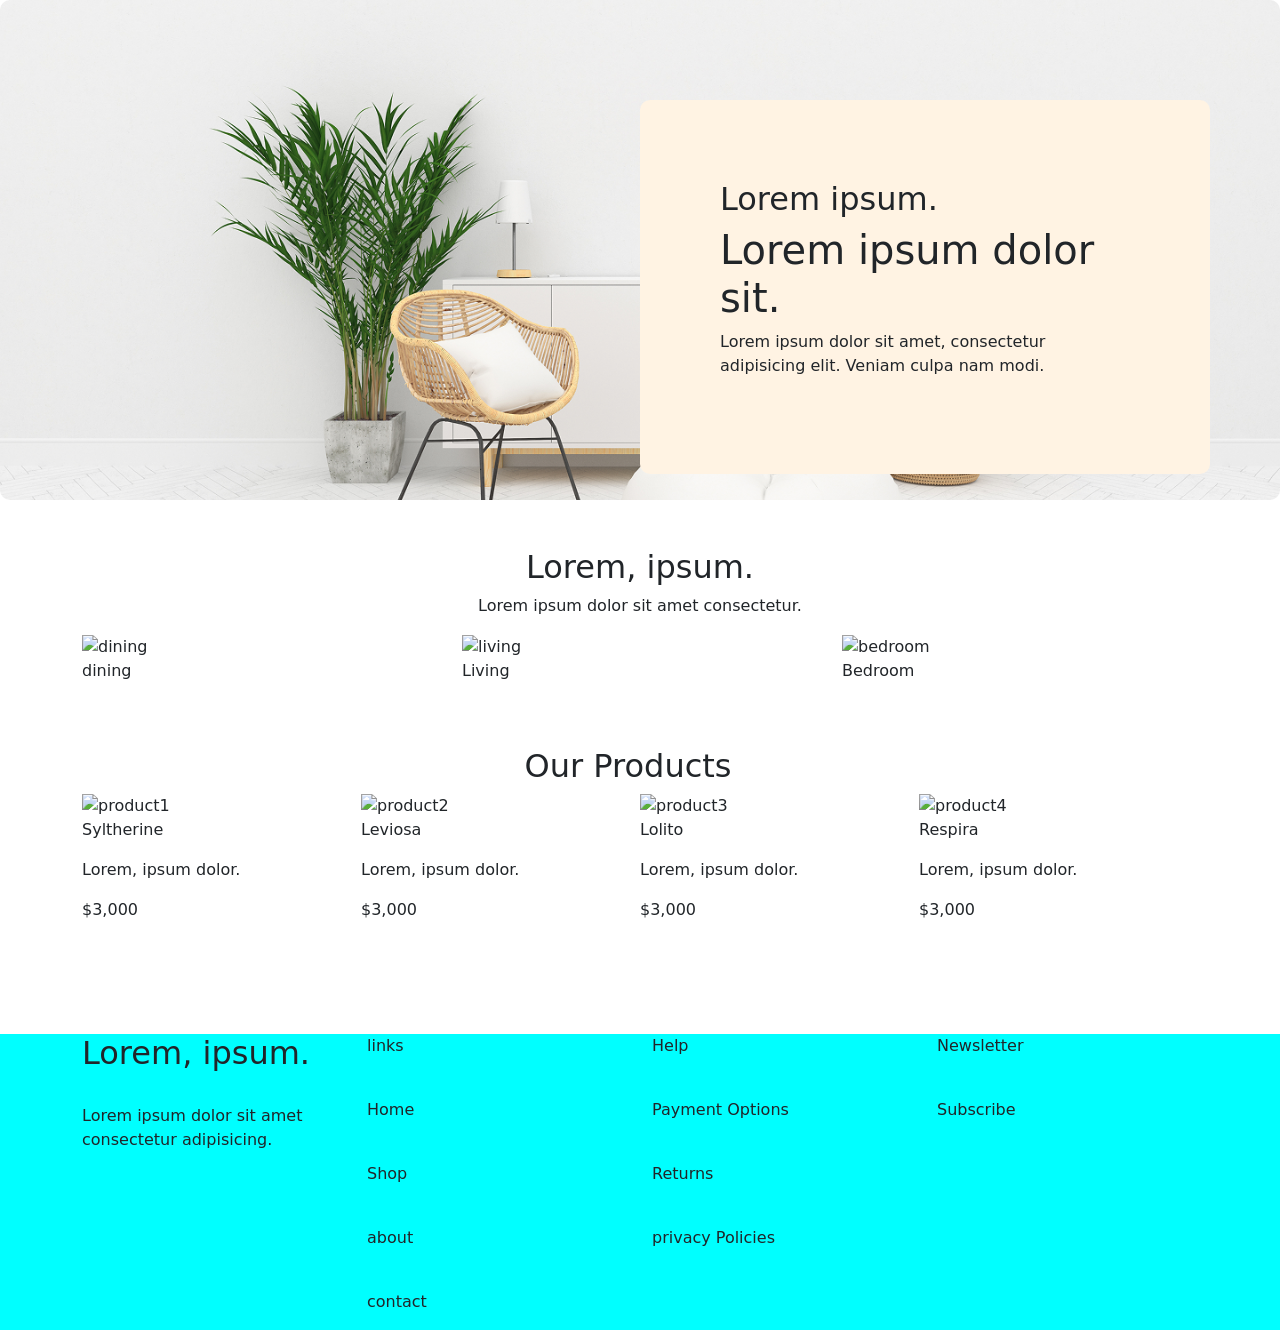
==== furnitureBootstrappage/furnitureResources/index.html @ e4b0a887 "Add files via upload" ====
<!DOCTYPE html>
<html lang="en">

<head>
    <meta charset="UTF-8">
    <meta name="viewport" content="width=device-width, initial-scale=1.0">
    <title> furniture bootstrap </title>

    <link href="https://cdn.jsdelivr.net/npm/bootstrap@5.3.8/dist/css/bootstrap.min.css" rel="stylesheet">
    <script src="https://cdn.jsdelivr.net/npm/bootstrap@5.3.8/dist/js/bootstrap.bundle.min.js"></script>

    <link href="css/furniture.css" rel="stylesheet">

</head>

<body>

    <header>

        <div class="container">

            <div class="row">

                <div class="col-sm-6 "> </div>



                <div class="col-sm-6 promo-card ">

                    <h2>Lorem ipsum.</h2>

                    <h1>Lorem ipsum dolor sit.</h1>

                    <p>Lorem ipsum dolor sit amet, consectetur adipisicing elit. Veniam culpa nam modi.
                    </p>
                </div>


            </div>

        </div>

    </header>

    <section id="Products">

        <div class="container">

            <div class="row my-5">

                <div class="col-sm-12 text-center">
                    <h2>Lorem, ipsum.</h2>
                    <p>Lorem ipsum dolor sit amet consectetur.</p>
                </div>

                <div class="col-sm-4 img-fluid"> <img src="/images/dining.png" alt="dining">
                    <p>dining</p>
                </div>
                <div class="col-sm-4 img-fluid"> <img src="/images/living.png" alt="living">
                    <p>Living</p>
                </div>
                <div class="col-sm-4 img-fluid"> <img src="/images/bedroom.png" alt="bedroom">
                    <p>Bedroom</p>
                </div>




                <div class="row my-5">

                    <div class="col-sm-12 text-center">
                        <h2> Our Products </h2>
                    </div>

                    <div class="col-sm-3 img-fluid"> <img src="/images/product1.png" alt="product1">
                        <p>Syltherine</p>
                        <p>Lorem, ipsum dolor.</p>
                        <p>$3,000</p>
                    </div>

                    <div class="col-sm-3 img-fluid"> <img src="/images/product2.png" alt="product2">
                        <p>Leviosa</p>
                        <p>Lorem, ipsum dolor.</p>
                        <p>$3,000</p>
                    </div>
                    <div class="col-sm-3 img-fluid"> <img src="/images/product3.png" alt="product3">
                        <p>Lolito</p>
                        <p>Lorem, ipsum dolor.</p>
                        <p>$3,000</p>
                    </div>
                    <div class="col-sm-3 img-fluid"> <img src="/images/product4.png" alt="product4">
                        <p>Respira</p>
                        <p>Lorem, ipsum dolor.</p>
                        <p>$3,000</p>
                    </div>


                </div>
            </div>
        </div>
    </section>


    <footer>

        <div class="container ">

            <div class="row">

                <div class="col-sm-3">
                    <h2>Lorem, ipsum.</h2> <br>
                    <p>Lorem ipsum dolor sit amet consectetur adipisicing.</p>
                </div>

                <div class="col-sm-3">
                    <p> links</p> <br>
                    <p>Home</p> <br>
                    <p>Shop</p> <br>
                    <p>about</p> <br>
                    <p> contact </p>
                </div>

                <div class="col-sm-3">
                    <p>Help</p> <br>
                    <p>Payment Options</p> <br>
                    <p>Returns</p> <br>
                    <p>privacy Policies</p>
                </div>

                <div class="col-sm-3">
                    <p>Newsletter</p> <br>
                    <p>Subscribe</p>
                </div>

            </div>
        </div>


    </footer>

</body>

</html>
---- furnitureBootstrappage/furnitureResources/css/furniture.css ----
header{


     background-image: url("../images/headerImage.png"); 
      background-size: cover;
      background-position: center left;
      background-repeat: no-repeat;
      min-height: 500px; 

      background-color: #FFF3E3; 
      border-radius: 10px;
}

.promo-card {
      background-color: #FFF3E3; 
      border-radius: 10px;
      margin-top: 100px;
      padding: 80px;
      
    }

footer{

    background-color: aqua;
}
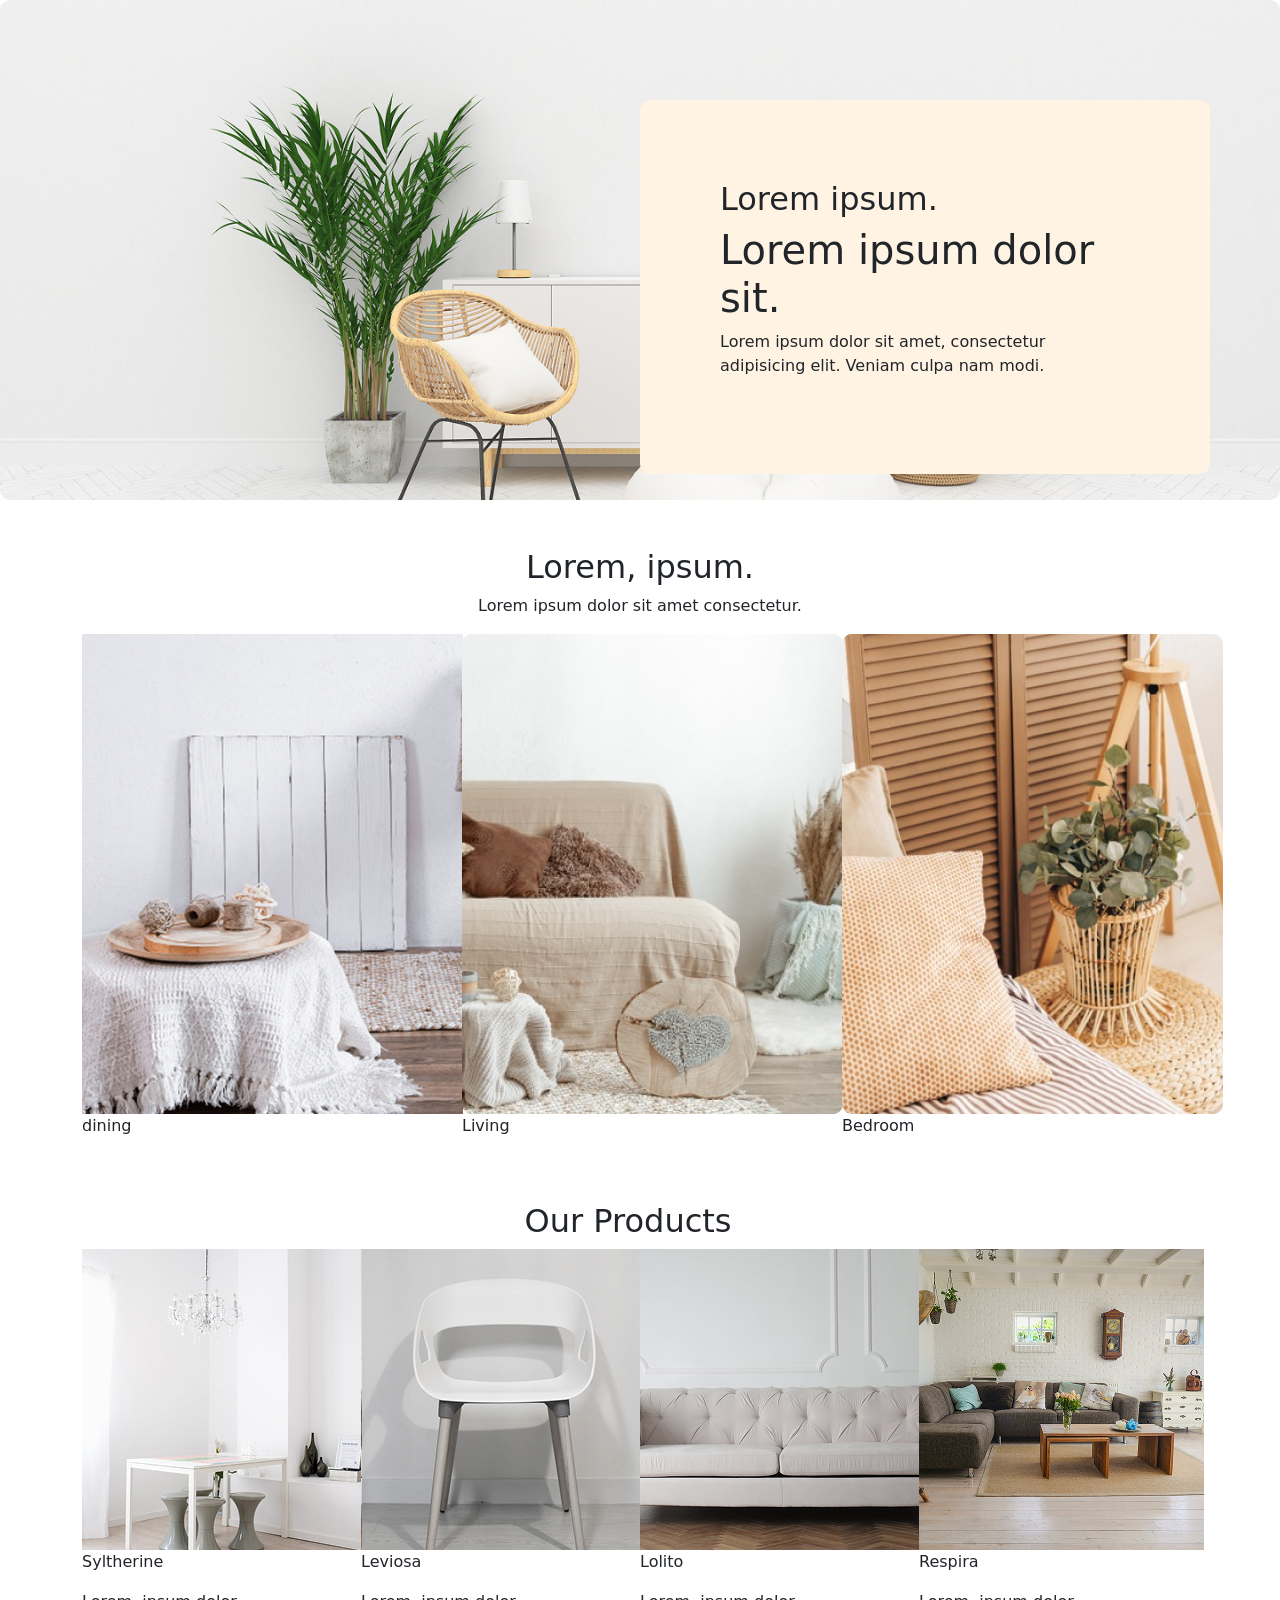
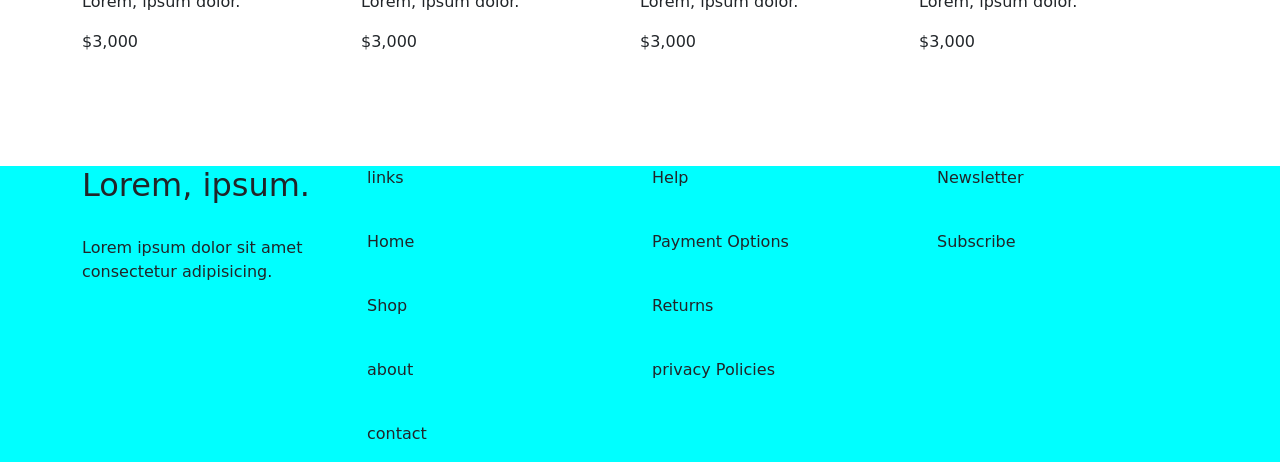
==== commit ac7f3405: "Fix HTML encoding issues in index.html" ====
--- a/furnitureBootstrappage/furnitureResources/index.html
+++ b/furnitureBootstrappage/furnitureResources/index.html
@@ -53,13 +53,13 @@
                     <p>Lorem ipsum dolor sit amet consectetur.</p>
                 </div>
 
-                <div class="col-sm-4 img-fluid"> <img src="/images/dining.png" alt="dining">
+                <div class="col-sm-4 img-fluid"> <img src="images/dining.png" alt="dining">
                     <p>dining</p>
                 </div>
-                <div class="col-sm-4 img-fluid"> <img src="/images/living.png" alt="living">
+                <div class="col-sm-4 img-fluid"> <img src="images/living.png" alt="living">
                     <p>Living</p>
                 </div>
-                <div class="col-sm-4 img-fluid"> <img src="/images/bedroom.png" alt="bedroom">
+                <div class="col-sm-4 img-fluid"> <img src="images/bedroom.png" alt="bedroom">
                     <p>Bedroom</p>
                 </div>
 
@@ -72,23 +72,23 @@
                         <h2> Our Products </h2>
                     </div>
 
-                    <div class="col-sm-3 img-fluid"> <img src="/images/product1.png" alt="product1">
+                    <div class="col-sm-3 img-fluid"> <img src="images/product1.png" alt="product1">
                         <p>Syltherine</p>
                         <p>Lorem, ipsum dolor.</p>
                         <p>$3,000</p>
                     </div>
 
-                    <div class="col-sm-3 img-fluid"> <img src="/images/product2.png" alt="product2">
+                    <div class="col-sm-3 img-fluid"> <img src="images/product2.png" alt="product2">
                         <p>Leviosa</p>
                         <p>Lorem, ipsum dolor.</p>
                         <p>$3,000</p>
                     </div>
-                    <div class="col-sm-3 img-fluid"> <img src="/images/product3.png" alt="product3">
+                    <div class="col-sm-3 img-fluid"> <img src="images/product3.png" alt="product3">
                         <p>Lolito</p>
                         <p>Lorem, ipsum dolor.</p>
                         <p>$3,000</p>
                     </div>
-                    <div class="col-sm-3 img-fluid"> <img src="/images/product4.png" alt="product4">
+                    <div class="col-sm-3 img-fluid"> <img src="images/product4.png" alt="product4">
                         <p>Respira</p>
                         <p>Lorem, ipsum dolor.</p>
                         <p>$3,000</p>
@@ -140,4 +140,4 @@
 
 </body>
 
-</html>+</html>
